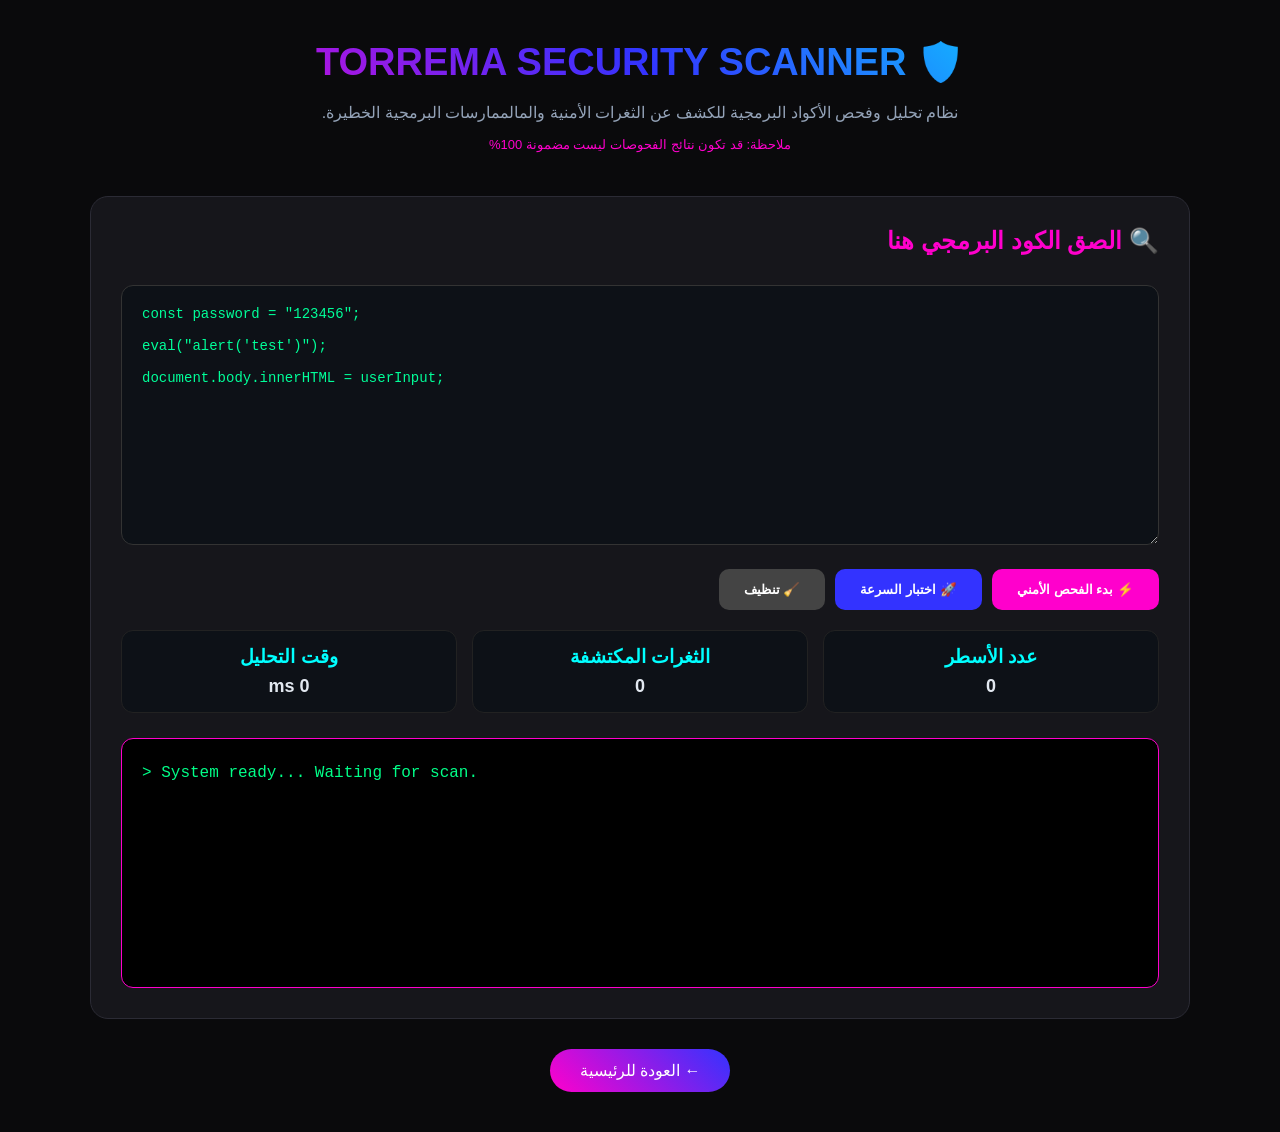
==== dev.html @ cbb708e1 "Create dev.html" ====
<!DOCTYPE html>
<html lang="ar" dir="rtl">
<head>
<meta charset="UTF-8">
<meta name="viewport" content="width=device-width, initial-scale=1.0">

<title>TORREMA | Real Security Scanner</title>

<style>

:root{
    --bg:#0a0a0c;
    --card:#16161b;
    --border:#2b2b35;
    --pink:#ff00cc;
    --blue:#3333ff;
    --cyan:#00ffff;
    --green:#00ff88;
    --text:#e2e8f0;
    --sec:#94a3b8;
}

*{
    margin:0;
    padding:0;
    box-sizing:border-box;
    font-family:Segoe UI,sans-serif;
}

body{
    background:var(--bg);
    color:white;
    padding:40px 5%;
    min-height:100vh;
}

.container{
    max-width:1100px;
    margin:auto;
}

.header{
    text-align:center;
    margin-bottom:40px;
}

.header h1{
    font-size:38px;
    margin-bottom:15px;
    background:linear-gradient(
        45deg,
        var(--pink),
        var(--blue),
        var(--cyan)
    );
    -webkit-background-clip:text;
    -webkit-text-fill-color:transparent;
}

.header p{
    color:var(--sec);
    line-height:1.8;
}

.box{
    background:var(--card);
    border:1px solid var(--border);
    padding:30px;
    border-radius:18px;
    margin-bottom:25px;
}

h2{
    color:var(--pink);
    margin-bottom:15px;
}

.code-input{
    width:100%;
    height:260px;
    background:#0d1117;
    border:1px solid #333;
    border-radius:12px;
    color:#00ff99;
    padding:20px;
    font-family:Consolas, monospace;
    font-size:14px;
    resize:vertical;
    outline:none;
    margin-top:15px;
    direction: ltr;
    text-align: left;
}

.code-input:focus{
    border-color:var(--pink);
    box-shadow:0 0 15px rgba(255,0,204,.2);
}

.buttons{
    margin-top:20px;
    display:flex;
    gap:10px;
    flex-wrap:wrap;
}

button{
    border:none;
    padding:13px 25px;
    border-radius:10px;
    color:white;
    cursor:pointer;
    font-weight:bold;
    transition:.2s;
}

button:hover{
    transform:translateY(-2px);
}

.scan-btn{
    background:var(--pink);
}

.speed-btn{
    background:var(--blue);
}

.clear-btn{
    background:#444;
}

.terminal{
    margin-top:25px;
    background:black;
    border:1px solid var(--pink);
    border-radius:12px;
    padding:20px;
    min-height:250px;
    max-height:500px;
    overflow:auto;
    white-space:pre-wrap;
    font-family:Consolas, monospace;
    line-height:1.8;
    color:var(--green);
    text-align: left;
    direction: ltr;
}

.stats{
    display:grid;
    grid-template-columns:repeat(auto-fit,minmax(180px,1fr));
    gap:15px;
    margin-top:20px;
}

.stat-card{
    background:#0d1117;
    border:1px solid #222;
    padding:15px;
    border-radius:12px;
    text-align: center;
}

.stat-card h3{
    color:var(--cyan);
    margin-bottom:8px;
}

.stat-card p{
    color:var(--text);
    font-size:18px;
    font-weight:bold;
}

.footer{
    text-align:center;
    margin-top:30px;
}

.back-btn{
    display:inline-block;
    padding:12px 30px;
    border-radius:50px;
    text-decoration:none;
    color:white;
    background:linear-gradient(
        45deg,
        var(--pink),
        var(--blue)
    );
    transition: .2s;
}
.back-btn:hover {
    transform: translateY(-2px);
    box-shadow: 0 5px 15px rgba(255, 0, 204, 0.3);
}

</style>
</head>

<body>

<div class="container">

    <div class="header">
        <h1>🛡️ TORREMA SECURITY SCANNER</h1>
        <p>
            نظام تحليل وفحص الأكواد البرمجية للكشف عن
            الثغرات الأمنية والمالممارسات البرمجية الخطيرة.
        </p>
        <p style="font-size: 13px; color: var(--pink); margin-top: 5px;">ملاحظة: قد تكون نتائج الفحوصات ليست مضمونة 100%</p>
    </div>

    <div class="box">

        <h2>🔍 الصق الكود البرمجي هنا</h2>

<textarea class="code-input" id="codeInput" placeholder="// ضع الكود هنا...">
const password = "123456";

eval("alert('test')");

document.body.innerHTML = userInput;
</textarea>

        <div class="buttons">

            <button class="scan-btn" onclick="runFullScan()">
            ⚡ بدء الفحص الأمني
            </button>

            <button class="speed-btn" onclick="runSpeedTest()">
            🚀 اختبار السرعة
            </button>

            <button class="clear-btn" onclick="clearTerminal()">
            🧹 تنظيف
            </button>

        </div>

        <div class="stats">

            <div class="stat-card">
                <h3>عدد الأسطر</h3>
                <p id="linesCount">0</p>
            </div>

            <div class="stat-card">
                <h3>الثغرات المكتشفة</h3>
                <p id="vulnsCount">0</p>
            </div>

            <div class="stat-card">
                <h3>وقت التحليل</h3>
                <p id="scanTime">0 ms</p>
            </div>

        </div>

        <div class="terminal" id="terminal">> System ready... Waiting for scan.</div>

    </div>

    <div class="footer">
        <a href="index.html" class="back-btn">← العودة للرئيسية</a>
    </div>

</div>

<script>

const terminal = document.getElementById("terminal");
const codeInput = document.getElementById("codeInput");
const linesCount = document.getElementById("linesCount");
const vulnsCount = document.getElementById("vulnsCount");
const scanTime = document.getElementById("scanTime");

const rules = [
    {
        name:"eval",
        severity:"CRITICAL",
        regex:/eval\s*\(/,
        message:"استخدام eval() يسمح بتنفيذ أكواد خبيثة ديناميكية.",
        fix:"تجنب تنفيذ الأكواد عبر النصوص واستخدم الوظائف الأصلية."
    },
    {
        name:"innerHTML",
        severity:"HIGH",
        regex:/innerHTML\s*=/,
        message:"استخدام innerHTML قد يسبب ثغرات حقن البرمجيات XSS.",
        fix:"استخدم textContent أو createElement بدلاً منها."
    },
    {
        name:"hardcoded-password",
        severity:"HIGH",
        regex:/(password|secret|token)\s*=\s*['"`].+['"`]/i,
        message:"تم العثور على بيانات حساسة أو رموز مرور مكتوبة بشكل ثابت داخل الكود.",
        fix:"استخدم ملفات التكوين والبيئة المؤمنة .env."
    },
    {
        name:"document-write",
        severity:"MEDIUM",
        regex:/document\.write\s*\(/,
        message:"استخدام document.write يعتبر ممارسة غير آمنة وقديمة.",
        fix:"استخدم DOM APIs الحديثة لبناء العناصر."
    },
    {
        name:"setTimeout-string",
        severity:"MEDIUM",
        regex:/setTimeout\s*\(\s*['"`]/,
        message:"تمرير نصوص برمجية داخل setTimeout يهدد سلامة التطبيق.",
        fix:"مرر Function مباشرة بدلاً من String."
    },
    {
        name:"sql-injection",
        severity:"CRITICAL",
        regex:/SELECT.+FROM.+\+/i,
        message:"احتمال وجود ثغرة حقن قواعد بيانات SQL Injection نتيجة دمج النصوص.",
        fix:"استخدم الاستعلامات المجهزة مسبقاً (Prepared Statements)."
    }
];

// دالة الطباعة المعدلة لتدعم الألوان لكل سطر بشكل مستقل وبدون مشاكل الاختفاء
function log(text, color="#00ff88"){
    const span = document.createElement("span");
    span.style.color = color;
    span.style.display = "block";
    span.innerText = text;
    terminal.appendChild(span);
    terminal.scrollTop = terminal.scrollHeight;
}

function clearTerminal(){
    terminal.innerHTML = "";
    log("> [CLEARED] تم تنظيف السجل بنجاح.");
    linesCount.innerText = "0";
    vulnsCount.innerText = "0";
    scanTime.innerText = "0 ms";
}

async function runFullScan(){
    const code = codeInput.value;

    if(!code.trim()){
        terminal.innerHTML = "";
        log("> [ERROR] الرجاء إدخال كود أولاً للتحليل.", var(--pink));
        return;
    }

    terminal.innerHTML = "";

    log("> [INIT] بدء تشغيل محرك التحليل الساكن لـ Torrema...");
    log("> [SCAN] تحليل الكود سطر بسطر وفحص الأنماط...");
    
    const start = performance.now();
    await sleep(700);

    const lines = code.split("\n");
    linesCount.innerText = lines.length;

    let found = [];

    lines.forEach((line, index) => {
        rules.forEach(rule => {
            if(rule.regex.test(line)){
                found.push({
                    line: index + 1,
                    severity: rule.severity,
                    code: line.trim(),
                    message: rule.message,
                    fix: rule.fix
                });
            }
        });
    });

    const end = performance.now();
    const total = (end - start).toFixed(2);

    scanTime.innerText = total + " ms";
    vulnsCount.innerText = found.length;

    if(found.length === 0){
        log("");
        log("> [SUCCESS] رائع! لم يتم اكتشاف ثغرات معروفة في الملف.", "#00ff88");
        log("> الكود الخاص بك يتبع أفضل ممارسات الحماية الحديثة.", "#00ff88");
    } else {
        log("");
        log(`> [WARNING] تم اكتشاف ${found.length} مشكلة أمنية محتملة:`, "#ffcc00");
        log("------------------------------------------------", "var(--sec)");

        found.forEach((v, i) => {
            let severityColor = "#ff00cc"; // Critical / High
            if(v.severity === "MEDIUM") severityColor = "#3333ff";

            log(`[#${i+1}] المخاطرة: ${v.severity}`, severityColor);
            log(`   السطر الحالي: ${v.line}`, "white");
            log(`   الكود المصاب: ${v.code}`, "#94a3b8");
            log(`   المشكلة الأمنية: ${v.message}`, "#ffcc00");
            log(`   الإصلاح المقترح: ${v.fix}`, "#00ffff");
            log("------------------------------------------------", "var(--sec)");
        });
    }
}

async function runSpeedTest(){
    terminal.innerHTML = "";
    log("> [SPEED TEST] بدء اختبار أداء المحرك السحابي...", "#00ffff");

    const start = performance.now();
    let total = 0;
    for(let i=0; i<1000000; i++){
        total += i;
    }
    const end = performance.now();
    const result = (end - start).toFixed(2);

    await sleep(500);

    log("> تم بنجاح معالجة وتنفيذ (1,000,000) عملية منطقية وحسابية مجردة.", "white");
    log(`> زمن الاستجابة الفعلي للمعالجة: ${result} ms`, "#00ffff");
}

function sleep(ms){
    return new Promise(resolve => setTimeout(resolve, ms));
}

</script>

</body>
</html>
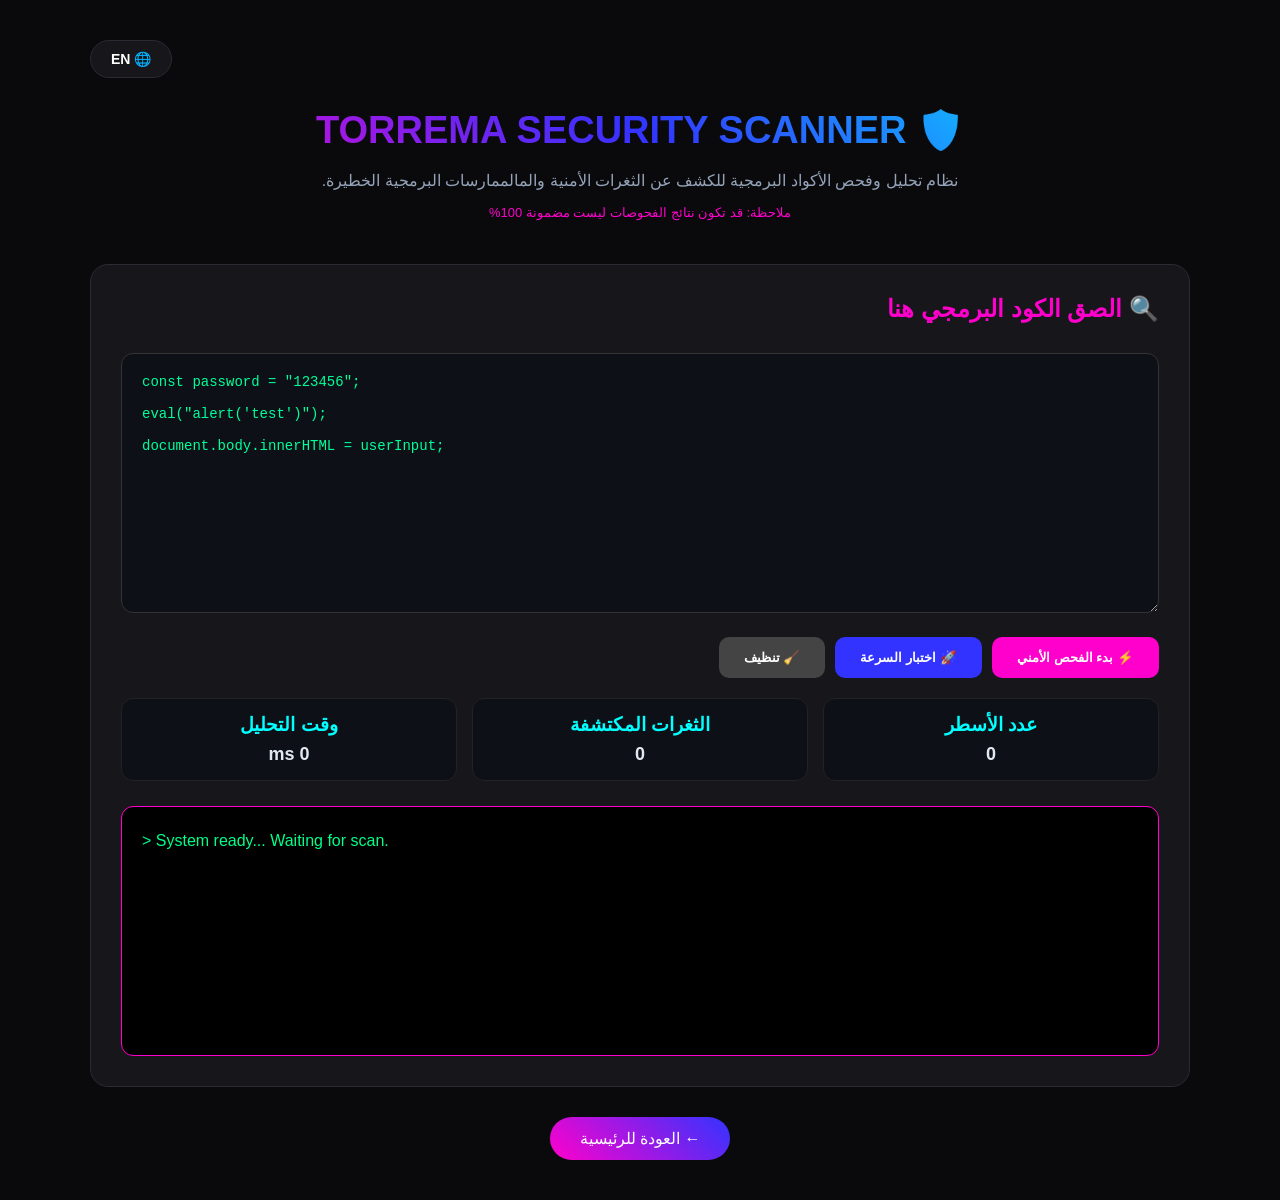
==== commit 6fde1f65: "Update dev.html" ====
--- a/dev.html
+++ b/dev.html
@@ -18,6 +18,7 @@
     --green:#00ff88;
     --text:#e2e8f0;
     --sec:#94a3b8;
+    --blur-amount: 0px; /* للتحكم في تأثير الانتقال الضبابي */
 }
 
 *{
@@ -32,11 +33,38 @@
     color:white;
     padding:40px 5%;
     min-height:100vh;
+    filter: blur(var(--blur-amount));
+    transition: filter 0.4s ease, background 0.5s ease;
 }
 
 .container{
     max-width:1100px;
     margin:auto;
+}
+
+/* شريط التحكم العلوي */
+.top-actions {
+    display: flex;
+    justify-content: space-between;
+    align-items: center;
+    margin-bottom: 30px;
+}
+
+.btn-lang {
+    background: var(--card);
+    border: 1px solid var(--border);
+    color: white;
+    padding: 10px 20px;
+    border-radius: 30px;
+    cursor: pointer;
+    font-size: 14px;
+    font-weight: 600;
+    transition: 0.3s;
+}
+.btn-lang:hover {
+    border-color: var(--cyan);
+    box-shadow: 0 0 15px rgba(0, 255, 255, 0.3);
+    transform: translateY(-2px);
 }
 
 .header{
@@ -104,7 +132,7 @@
     flex-wrap:wrap;
 }
 
-button{
+button.action-btn{
     border:none;
     padding:13px 25px;
     border-radius:10px;
@@ -114,7 +142,7 @@
     transition:.2s;
 }
 
-button:hover{
+button.action-btn:hover{
     transform:translateY(-2px);
 }
 
@@ -203,18 +231,20 @@
 
 <div class="container">
 
+    <div class="top-actions">
+        <div></div>
+        <button class="btn-lang" id="lang-btn" onclick="toggleLang()">🌐 EN</button>
+    </div>
+
     <div class="header">
-        <h1>🛡️ TORREMA SECURITY SCANNER</h1>
-        <p>
-            نظام تحليل وفحص الأكواد البرمجية للكشف عن
-            الثغرات الأمنية والمالممارسات البرمجية الخطيرة.
-        </p>
-        <p style="font-size: 13px; color: var(--pink); margin-top: 5px;">ملاحظة: قد تكون نتائج الفحوصات ليست مضمونة 100%</p>
+        <h1 id="header-title">🛡️ TORREMA SECURITY SCANNER</h1>
+        <p id="header-desc">نظام تحليل وفحص الأكواد البرمجية للكشف عن الثغرات الأمنية والممارسات البرمجية الخطيرة.</p>
+        <p id="header-note" style="font-size: 13px; color: var(--pink); margin-top: 5px;">ملاحظة: قد تكون نتائج الفحوصات ليست مضمونة 100%</p>
     </div>
 
     <div class="box">
 
-        <h2>🔍 الصق الكود البرمجي هنا</h2>
+        <h2 id="input-title">🔍 الصق الكود البرمجي هنا</h2>
 
 <textarea class="code-input" id="codeInput" placeholder="// ضع الكود هنا...">
 const password = "123456";
@@ -226,15 +256,15 @@
 
         <div class="buttons">
 
-            <button class="scan-btn" onclick="runFullScan()">
+            <button class="action-btn scan-btn" id="btn-scan" onclick="runFullScan()">
             ⚡ بدء الفحص الأمني
             </button>
 
-            <button class="speed-btn" onclick="runSpeedTest()">
+            <button class="action-btn speed-btn" id="btn-speed" onclick="runSpeedTest()">
             🚀 اختبار السرعة
             </button>
 
-            <button class="clear-btn" onclick="clearTerminal()">
+            <button class="action-btn clear-btn" id="btn-clear" onclick="clearTerminal()">
             🧹 تنظيف
             </button>
 
@@ -243,17 +273,17 @@
         <div class="stats">
 
             <div class="stat-card">
-                <h3>عدد الأسطر</h3>
+                <h3 id="stat-lines">عدد الأسطر</h3>
                 <p id="linesCount">0</p>
             </div>
 
             <div class="stat-card">
-                <h3>الثغرات المكتشفة</h3>
+                <h3 id="stat-vulns">الثغرات المكتشفة</h3>
                 <p id="vulnsCount">0</p>
             </div>
 
             <div class="stat-card">
-                <h3>وقت التحليل</h3>
+                <h3 id="stat-time">وقت التحليل</h3>
                 <p id="scanTime">0 ms</p>
             </div>
 
@@ -264,7 +294,7 @@
     </div>
 
     <div class="footer">
-        <a href="index.html" class="back-btn">← العودة للرئيسية</a>
+        <a href="index.html" class="back-btn" id="back-btn">← العودة للرئيسية</a>
     </div>
 
 </div>
@@ -277,52 +307,201 @@
 const vulnsCount = document.getElementById("vulnsCount");
 const scanTime = document.getElementById("scanTime");
 
+// قواعد فحص الثغرات مع رسائل الترجمة الثنائية
 const rules = [
     {
         name:"eval",
         severity:"CRITICAL",
         regex:/eval\s*\(/,
-        message:"استخدام eval() يسمح بتنفيذ أكواد خبيثة ديناميكية.",
-        fix:"تجنب تنفيذ الأكواد عبر النصوص واستخدم الوظائف الأصلية."
+        msg: {
+            ar: "استخدام eval() يسمح بتنفيذ أكواد خبيثة ديناميكية.",
+            en: "Using eval() allows executing dangerous dynamic scripts."
+        },
+        fix: {
+            ar: "تجنب تنفيذ الأكواد عبر النصوص واستخدم الوظائف الأصلية.",
+            en: "Avoid executing code via strings; utilize native functions instead."
+        }
     },
     {
         name:"innerHTML",
         severity:"HIGH",
         regex:/innerHTML\s*=/,
-        message:"استخدام innerHTML قد يسبب ثغرات حقن البرمجيات XSS.",
-        fix:"استخدم textContent أو createElement بدلاً منها."
+        msg: {
+            ar: "استخدام innerHTML قد يسبب ثغرات حقن البرمجيات XSS.",
+            en: "Using innerHTML can expose your application to XSS injection flaws."
+        },
+        fix: {
+            ar: "استخدم textContent أو createElement بدلاً منها.",
+            en: "Use textContent or createElement safely instead."
+        }
     },
     {
         name:"hardcoded-password",
         severity:"HIGH",
         regex:/(password|secret|token)\s*=\s*['"`].+['"`]/i,
-        message:"تم العثور على بيانات حساسة أو رموز مرور مكتوبة بشكل ثابت داخل الكود.",
-        fix:"استخدم ملفات التكوين والبيئة المؤمنة .env."
+        msg: {
+            ar: "تم العثور على بيانات حساسة أو رموز مرور مكتوبة بشكل ثابت داخل الكود.",
+            en: "Hardcoded sensitive credentials or raw password tokens detected."
+        },
+        fix: {
+            ar: "استخدم ملفات التكوين والبيئة المؤمنة .env.",
+            en: "Store these variables securely inside .env file environments."
+        }
     },
     {
         name:"document-write",
         severity:"MEDIUM",
         regex:/document\.write\s*\(/,
-        message:"استخدام document.write يعتبر ممارسة غير آمنة وقديمة.",
-        fix:"استخدم DOM APIs الحديثة لبناء العناصر."
+        msg: {
+            ar: "استخدام document.write يعتبر ممارسة غير آمنة وقديمة.",
+            en: "Utilizing document.write is an insecure and obsolete standard."
+        },
+        fix: {
+            ar: "استخدم DOM APIs الحديثة لبناء العناصر.",
+            en: "Migrate to standard modern DOM APIs to render document trees."
+        }
     },
     {
         name:"setTimeout-string",
         severity:"MEDIUM",
         regex:/setTimeout\s*\(\s*['"`]/,
-        message:"تمرير نصوص برمجية داخل setTimeout يهدد سلامة التطبيق.",
-        fix:"مرر Function مباشرة بدلاً من String."
+        msg: {
+            ar: "تمرير نصوص برمجية داخل setTimeout يهدد سلامة التطبيق.",
+            en: "Passing raw script strings into setTimeout triggers vulnerability threats."
+        },
+        fix: {
+            ar: "مرر Function مباشرة بدلاً من String.",
+            en: "Pass a reference closure Function directly instead of raw Strings."
+        }
     },
     {
         name:"sql-injection",
         severity:"CRITICAL",
         regex:/SELECT.+FROM.+\+/i,
-        message:"احتمال وجود ثغرة حقن قواعد بيانات SQL Injection نتيجة دمج النصوص.",
-        fix:"استخدم الاستعلامات المجهزة مسبقاً (Prepared Statements)."
+        msg: {
+            ar: "احتمال وجود ثغرة حقن قواعد بيانات SQL Injection نتيجة دمج النصوص.",
+            en: "Potential SQL Injection vector identified via unsafe string concatenation."
+        },
+        fix: {
+            ar: "استخدم الاستعلامات المجهزة مسبقاً (Prepared Statements).",
+            en: "Refactor database operations to leverage Prepared Statements parameters."
+        }
     }
 ];
 
-// دالة الطباعة المعدلة لتدعم الألوان لكل سطر بشكل مستقل وبدون مشاكل الاختفاء
+// قاموس الترجمة الكامل لجميع عناصر وواجهات الصفحة ومخرجات الـ Terminal
+const dictionary = {
+    ar: {
+        dir: "rtl",
+        langBtn: "🌐 EN",
+        backBtn: "← العودة للرئيسية",
+        headerTitle: "🛡️ TORREMA SECURITY SCANNER",
+        headerDesc: "نظام تحليل وفحص الأكواد البرمجية للكشف عن الثغرات الأمنية والمالممارسات البرمجية الخطيرة.",
+        headerNote: "ملاحظة: قد تكون نتائج الفحوصات ليست مضمونة 100%",
+        inputTitle: "🔍 الصق الكود البرمجي هنا",
+        placeholder: "// ضع الكود هنا...",
+        btnScan: "⚡ بدء الفحص الأمني",
+        btnSpeed: "🚀 اختبار السرعة",
+        btnClear: "🧹 تنظيف",
+        statLines: "عدد الأسطر",
+        statVulns: "الثغرات المكتشفة",
+        statTime: "وقت التحليل",
+        readyTerminal: "> System ready... Waiting for scan.",
+        errorNoCode: "> [ERROR] الرجاء إدخال كود أولاً للتحليل.",
+        initLog: "> [INIT] بدء تشغيل محرك التحليل الساكن لـ Torrema...",
+        scanLog: "> [SCAN] تحليل الكود سطر بسطر وفحص الأنماط...",
+        successLog1: "> [SUCCESS] رائع! لم يتم اكتشاف ثغرات معروفة في الملف.",
+        successLog2: "> الكود الخاص بك يتبع أفضل ممارسات الحماية الحديثة.",
+        warningLog: (count) => `> [WARNING] تم اكتشاف ${count} مشكلة أمنية محتملة:`,
+        riskLog: (i, sev) => `[#${i}] المخاطرة: ${sev}`,
+        lineLog: (line) => `   السطر الحالي: ${line}`,
+        codeLog: (code) => `   الكود المصاب: ${code}`,
+        vulnLog: (msg) => `   المشكلة الأمنية: ${msg}`,
+        fixLog: (fix) => `   الإصلاح المقترح: ${fix}`,
+        clearedLog: "> [CLEARED] تم تنظيف السجل بنجاح.",
+        speedStart: "> [SPEED TEST] بدء اختبار أداء المحرك السحابي...",
+        speedSuccess: "> تم بنجاح معالجة وتنفيذ (1,000,000) عملية منطقية وحسابية مجردة.",
+        speedResult: (res) => `> زمن الاستجابة الفعلي للمعالجة: ${res} ms`
+    },
+    en: {
+        dir: "ltr",
+        langBtn: "🌐 AR",
+        backBtn: "Back to Home →",
+        headerTitle: "🛡️ TORREMA SECURITY SCANNER",
+        headerDesc: "Static analysis tool engineered to audit application layers, identify exploits, and verify security protocols.",
+        headerNote: "Note: Automated audit profiles are not guaranteed 100%.",
+        inputTitle: "🔍 Paste Source Code Below",
+        placeholder: "// Paste your source scripts here...",
+        btnScan: "⚡ Run Security Scan",
+        btnSpeed: "🚀 Speed Test Engine",
+        btnClear: "🧹 Clear Log",
+        statLines: "Lines of Code",
+        statVulns: "Exploits Found",
+        statTime: "Analysis Time",
+        readyTerminal: "> System ready... Waiting for scan.",
+        errorNoCode: "> [ERROR] Please input valid source scripts to run analysis.",
+        initLog: "> [INIT] Initializing Torrema core static code analysis pipeline...",
+        scanLog: "> [SCAN] Parsing codebase lines and evaluating heuristic signatures...",
+        successLog1: "> [SUCCESS] Outstanding! Zero verified vulnerabilities found in this resource.",
+        successLog2: "> Your script follows secure architectural best practices.",
+        warningLog: (count) => `> [WARNING] Flagged ${count} potential security risks inside compilation:`,
+        riskLog: (i, sev) => `[#${i}] Severity Risk: ${sev}`,
+        lineLog: (line) => `   Source Line: ${line}`,
+        codeLog: (code) => `   Affected Scope: ${code}`,
+        vulnLog: (msg) => `   Threat Vector: ${msg}`,
+        fixLog: (fix) => `   Remediation Fix: ${fix}`,
+        clearedLog: "> [CLEARED] Console runtime logs reset successfully.",
+        speedStart: "> [SPEED TEST] Spawning telemetry tracking for cloud compute core...",
+        speedSuccess: "> Completed raw processing sequences for (1,000,000) boolean execution loops.",
+        speedResult: (res) => `> Realtime cloud cluster response latency: ${res} ms`
+    }
+};
+
+let currentLang = localStorage.getItem("calc_lang") || "ar";
+
+function applyLanguage(lang) {
+    const data = dictionary[lang];
+    document.documentElement.setAttribute("dir", data.dir);
+    document.documentElement.setAttribute("lang", lang);
+
+    // تحديث نصوص الواجهة الواجهة
+    document.getElementById("lang-btn").innerText = data.langBtn;
+    document.getElementById("back-btn").innerText = data.backBtn;
+    document.getElementById("header-title").innerText = data.headerTitle;
+    document.getElementById("header-desc").innerText = data.headerDesc;
+    document.getElementById("header-note").innerText = data.headerNote;
+    document.getElementById("input-title").innerText = data.inputTitle;
+    document.getElementById("codeInput").placeholder = data.placeholder;
+    document.getElementById("btn-scan").innerText = data.btnScan;
+    document.getElementById("btn-speed").innerText = data.btnSpeed;
+    document.getElementById("btn-clear").innerText = data.btnClear;
+    document.getElementById("stat-lines").innerText = data.statLines;
+    document.getElementById("stat-vulns").innerText = data.statVulns;
+    document.getElementById("stat-time").innerText = data.statTime;
+
+    // تصفير وتهيئة الـ terminal بناءً على اللغة المحددة
+    terminal.innerHTML = "";
+    log(data.readyTerminal, "#00ff88");
+}
+
+function toggleLang() {
+    document.body.style.setProperty('--blur-amount', '12px');
+    setTimeout(() => {
+        currentLang = currentLang === "ar" ? "en" : "ar";
+        localStorage.setItem("calc_lang", currentLang);
+        applyLanguage(currentLang);
+        
+        // إعادة تهيئة عدادات الإحصاء عند تحويل لغة الصفحة
+        linesCount.innerText = "0";
+        vulnsCount.innerText = "0";
+        scanTime.innerText = "0 ms";
+
+        setTimeout(() => {
+            document.body.style.setProperty('--blur-amount', '0px');
+        }, 150);
+    }, 200);
+}
+
 function log(text, color="#00ff88"){
     const span = document.createElement("span");
     span.style.color = color;
@@ -334,7 +513,7 @@
 
 function clearTerminal(){
     terminal.innerHTML = "";
-    log("> [CLEARED] تم تنظيف السجل بنجاح.");
+    log(dictionary[currentLang].clearedLog);
     linesCount.innerText = "0";
     vulnsCount.innerText = "0";
     scanTime.innerText = "0 ms";
@@ -342,17 +521,18 @@
 
 async function runFullScan(){
     const code = codeInput.value;
+    const data = dictionary[currentLang];
 
     if(!code.trim()){
         terminal.innerHTML = "";
-        log("> [ERROR] الرجاء إدخال كود أولاً للتحليل.", var(--pink));
+        log(data.errorNoCode, "#ff00cc");
         return;
     }
 
     terminal.innerHTML = "";
 
-    log("> [INIT] بدء تشغيل محرك التحليل الساكن لـ Torrema...");
-    log("> [SCAN] تحليل الكود سطر بسطر وفحص الأنماط...");
+    log(data.initLog);
+    log(data.scanLog);
     
     const start = performance.now();
     await sleep(700);
@@ -369,8 +549,8 @@
                     line: index + 1,
                     severity: rule.severity,
                     code: line.trim(),
-                    message: rule.message,
-                    fix: rule.fix
+                    message: rule.msg[currentLang],
+                    fix: rule.fix[currentLang]
                 });
             }
         });
@@ -384,30 +564,31 @@
 
     if(found.length === 0){
         log("");
-        log("> [SUCCESS] رائع! لم يتم اكتشاف ثغرات معروفة في الملف.", "#00ff88");
-        log("> الكود الخاص بك يتبع أفضل ممارسات الحماية الحديثة.", "#00ff88");
+        log(data.successLog1, "#00ff88");
+        log(data.successLog2, "#00ff88");
     } else {
         log("");
-        log(`> [WARNING] تم اكتشاف ${found.length} مشكلة أمنية محتملة:`, "#ffcc00");
-        log("------------------------------------------------", "var(--sec)");
+        log(data.warningLog(found.length), "#ffcc00");
+        log("------------------------------------------------", "#94a3b8");
 
         found.forEach((v, i) => {
             let severityColor = "#ff00cc"; // Critical / High
             if(v.severity === "MEDIUM") severityColor = "#3333ff";
 
-            log(`[#${i+1}] المخاطرة: ${v.severity}`, severityColor);
-            log(`   السطر الحالي: ${v.line}`, "white");
-            log(`   الكود المصاب: ${v.code}`, "#94a3b8");
-            log(`   المشكلة الأمنية: ${v.message}`, "#ffcc00");
-            log(`   الإصلاح المقترح: ${v.fix}`, "#00ffff");
-            log("------------------------------------------------", "var(--sec)");
+            log(data.riskLog(i+1, v.severity), severityColor);
+            log(data.lineLog(v.line), "white");
+            log(data.codeLog(v.code), "#94a3b8");
+            log(data.vulnLog(v.message), "#ffcc00");
+            log(data.fixLog(v.fix), "#00ffff");
+            log("------------------------------------------------", "#94a3b8");
         });
     }
 }
 
 async function runSpeedTest(){
+    const data = dictionary[currentLang];
     terminal.innerHTML = "";
-    log("> [SPEED TEST] بدء اختبار أداء المحرك السحابي...", "#00ffff");
+    log(data.speedStart, "#00ffff");
 
     const start = performance.now();
     let total = 0;
@@ -419,14 +600,19 @@
 
     await sleep(500);
 
-    log("> تم بنجاح معالجة وتنفيذ (1,000,000) عملية منطقية وحسابية مجردة.", "white");
-    log(`> زمن الاستجابة الفعلي للمعالجة: ${result} ms`, "#00ffff");
+    log(data.speedSuccess, "white");
+    log(data.speedResult(result), "#00ffff");
 }
 
 function sleep(ms){
     return new Promise(resolve => setTimeout(resolve, ms));
 }
 
+// تشغيل النظام فور تحميل الصفحة
+window.onload = function() {
+    applyLanguage(currentLang);
+};
+
 </script>
 
 </body>
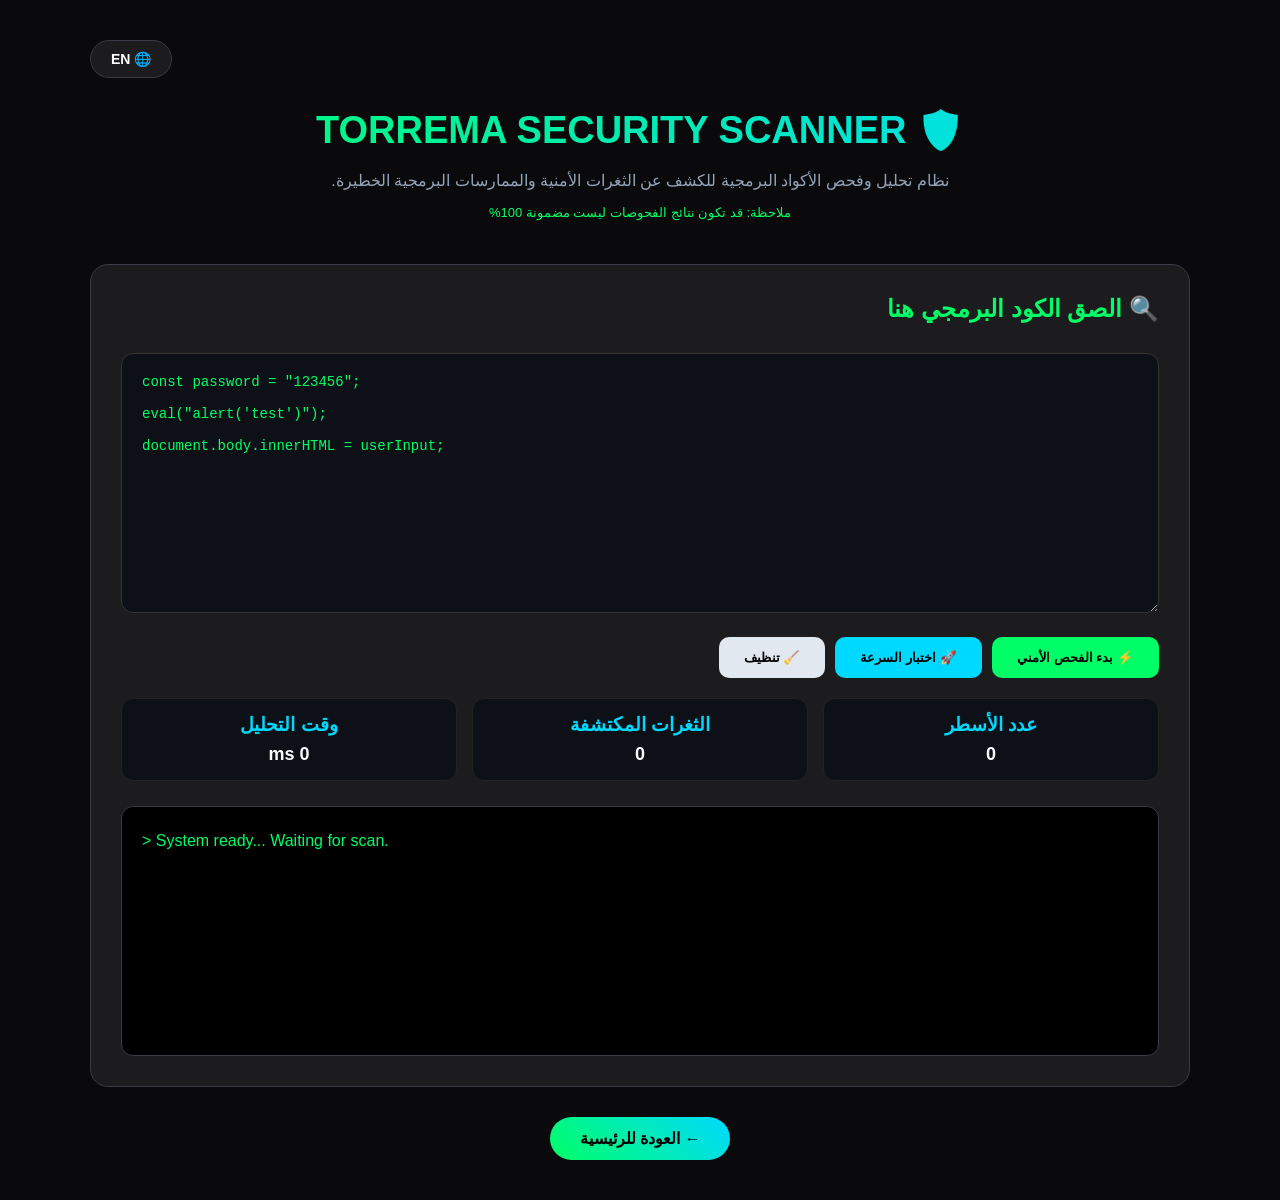
==== commit cddc3e17: "Update dev.html" ====
--- a/dev.html
+++ b/dev.html
@@ -9,16 +9,19 @@
 <style>
 
 :root{
+    /* ألوان الخلفية المعتمدة على الأسود، الأبيض، والرمادي */
     --bg:#0a0a0c;
-    --card:#16161b;
-    --border:#2b2b35;
-    --pink:#ff00cc;
-    --blue:#3333ff;
-    --cyan:#00ffff;
-    --green:#00ff88;
-    --text:#e2e8f0;
+    --card:#1c1c1f;
+    --border:#3a3a45;
+    --text:#f8fafc;
     --sec:#94a3b8;
-    --blur-amount: 0px; /* للتحكم في تأثير الانتقال الضبابي */
+    
+    /* الألوان النيونية الجديدة */
+    --neon-green:#00ff66;
+    --neon-blue:#00d9ff;
+    --terminal-green:#00ff88;
+    
+    --blur-amount: 0px; 
 }
 
 *{
@@ -30,7 +33,7 @@
 
 body{
     background:var(--bg);
-    color:white;
+    color:var(--text);
     padding:40px 5%;
     min-height:100vh;
     filter: blur(var(--blur-amount));
@@ -62,8 +65,8 @@
     transition: 0.3s;
 }
 .btn-lang:hover {
-    border-color: var(--cyan);
-    box-shadow: 0 0 15px rgba(0, 255, 255, 0.3);
+    border-color: var(--neon-blue);
+    box-shadow: 0 0 15px rgba(0, 217, 255, 0.4);
     transform: translateY(-2px);
 }
 
@@ -77,9 +80,8 @@
     margin-bottom:15px;
     background:linear-gradient(
         45deg,
-        var(--pink),
-        var(--blue),
-        var(--cyan)
+        var(--neon-green),
+        var(--neon-blue)
     );
     -webkit-background-clip:text;
     -webkit-text-fill-color:transparent;
@@ -99,7 +101,7 @@
 }
 
 h2{
-    color:var(--pink);
+    color:var(--neon-green);
     margin-bottom:15px;
 }
 
@@ -109,7 +111,7 @@
     background:#0d1117;
     border:1px solid #333;
     border-radius:12px;
-    color:#00ff99;
+    color:var(--neon-green);
     padding:20px;
     font-family:Consolas, monospace;
     font-size:14px;
@@ -121,8 +123,8 @@
 }
 
 .code-input:focus{
-    border-color:var(--pink);
-    box-shadow:0 0 15px rgba(255,0,204,.2);
+    border-color:var(--neon-green);
+    box-shadow:0 0 15px rgba(0, 255, 102, 0.2);
 }
 
 .buttons{
@@ -136,7 +138,7 @@
     border:none;
     padding:13px 25px;
     border-radius:10px;
-    color:white;
+    color:black; /* جعل الخط داكن ليتناسب مع الأزرار الفاتحة النيون */
     cursor:pointer;
     font-weight:bold;
     transition:.2s;
@@ -147,21 +149,25 @@
 }
 
 .scan-btn{
-    background:var(--pink);
+    background:var(--neon-green);
 }
 
 .speed-btn{
-    background:var(--blue);
+    background:var(--neon-blue);
 }
 
 .clear-btn{
-    background:#444;
+    background:#e2e8f0;
+    color:#0f172a;
+}
+.clear-btn:hover{
+    background:#f1f5f9;
 }
 
 .terminal{
     margin-top:25px;
     background:black;
-    border:1px solid var(--pink);
+    border:1px solid var(--border);
     border-radius:12px;
     padding:20px;
     min-height:250px;
@@ -170,7 +176,7 @@
     white-space:pre-wrap;
     font-family:Consolas, monospace;
     line-height:1.8;
-    color:var(--green);
+    color:var(--terminal-green);
     text-align: left;
     direction: ltr;
 }
@@ -191,7 +197,7 @@
 }
 
 .stat-card h3{
-    color:var(--cyan);
+    color:var(--neon-blue);
     margin-bottom:8px;
 }
 
@@ -211,17 +217,18 @@
     padding:12px 30px;
     border-radius:50px;
     text-decoration:none;
-    color:white;
+    color:black;
+    font-weight: bold;
     background:linear-gradient(
         45deg,
-        var(--pink),
-        var(--blue)
+        var(--neon-green),
+        var(--neon-blue)
     );
     transition: .2s;
 }
 .back-btn:hover {
     transform: translateY(-2px);
-    box-shadow: 0 5px 15px rgba(255, 0, 204, 0.3);
+    box-shadow: 0 5px 15px rgba(0, 217, 255, 0.4);
 }
 
 </style>
@@ -239,7 +246,7 @@
     <div class="header">
         <h1 id="header-title">🛡️ TORREMA SECURITY SCANNER</h1>
         <p id="header-desc">نظام تحليل وفحص الأكواد البرمجية للكشف عن الثغرات الأمنية والممارسات البرمجية الخطيرة.</p>
-        <p id="header-note" style="font-size: 13px; color: var(--pink); margin-top: 5px;">ملاحظة: قد تكون نتائج الفحوصات ليست مضمونة 100%</p>
+        <p id="header-note" style="font-size: 13px; color: var(--neon-green); margin-top: 5px;">ملاحظة: قد تكون نتائج الفحوصات ليست مضمونة 100%</p>
     </div>
 
     <div class="box">
@@ -307,7 +314,6 @@
 const vulnsCount = document.getElementById("vulnsCount");
 const scanTime = document.getElementById("scanTime");
 
-// قواعد فحص الثغرات مع رسائل الترجمة الثنائية
 const rules = [
     {
         name:"eval",
@@ -389,14 +395,13 @@
     }
 ];
 
-// قاموس الترجمة الكامل لجميع عناصر وواجهات الصفحة ومخرجات الـ Terminal
 const dictionary = {
     ar: {
         dir: "rtl",
         langBtn: "🌐 EN",
         backBtn: "← العودة للرئيسية",
         headerTitle: "🛡️ TORREMA SECURITY SCANNER",
-        headerDesc: "نظام تحليل وفحص الأكواد البرمجية للكشف عن الثغرات الأمنية والمالممارسات البرمجية الخطيرة.",
+        headerDesc: "نظام تحليل وفحص الأكواد البرمجية للكشف عن الثغرات الأمنية والممارسات البرمجية الخطيرة.",
         headerNote: "ملاحظة: قد تكون نتائج الفحوصات ليست مضمونة 100%",
         inputTitle: "🔍 الصق الكود البرمجي هنا",
         placeholder: "// ضع الكود هنا...",
@@ -450,7 +455,7 @@
         codeLog: (code) => `   Affected Scope: ${code}`,
         vulnLog: (msg) => `   Threat Vector: ${msg}`,
         fixLog: (fix) => `   Remediation Fix: ${fix}`,
-        clearedLog: "> [CLEARED] Console runtime logs reset successfully.",
+        clearedLog: "> [CONSOLE] Runtime logs reset successfully.",
         speedStart: "> [SPEED TEST] Spawning telemetry tracking for cloud compute core...",
         speedSuccess: "> Completed raw processing sequences for (1,000,000) boolean execution loops.",
         speedResult: (res) => `> Realtime cloud cluster response latency: ${res} ms`
@@ -464,7 +469,6 @@
     document.documentElement.setAttribute("dir", data.dir);
     document.documentElement.setAttribute("lang", lang);
 
-    // تحديث نصوص الواجهة الواجهة
     document.getElementById("lang-btn").innerText = data.langBtn;
     document.getElementById("back-btn").innerText = data.backBtn;
     document.getElementById("header-title").innerText = data.headerTitle;
@@ -479,9 +483,8 @@
     document.getElementById("stat-vulns").innerText = data.statVulns;
     document.getElementById("stat-time").innerText = data.statTime;
 
-    // تصفير وتهيئة الـ terminal بناءً على اللغة المحددة
     terminal.innerHTML = "";
-    log(data.readyTerminal, "#00ff88");
+    log(data.readyTerminal, "var(--neon-green)");
 }
 
 function toggleLang() {
@@ -491,7 +494,6 @@
         localStorage.setItem("calc_lang", currentLang);
         applyLanguage(currentLang);
         
-        // إعادة تهيئة عدادات الإحصاء عند تحويل لغة الصفحة
         linesCount.innerText = "0";
         vulnsCount.innerText = "0";
         scanTime.innerText = "0 ms";
@@ -502,7 +504,7 @@
     }, 200);
 }
 
-function log(text, color="#00ff88"){
+function log(text, color="var(--neon-green)"){
     const span = document.createElement("span");
     span.style.color = color;
     span.style.display = "block";
@@ -525,7 +527,7 @@
 
     if(!code.trim()){
         terminal.innerHTML = "";
-        log(data.errorNoCode, "#ff00cc");
+        log(data.errorNoCode, "var(--neon-green)");
         return;
     }
 
@@ -564,22 +566,22 @@
 
     if(found.length === 0){
         log("");
-        log(data.successLog1, "#00ff88");
-        log(data.successLog2, "#00ff88");
+        log(data.successLog1, "var(--neon-green)");
+        log(data.successLog2, "var(--neon-green)");
     } else {
         log("");
         log(data.warningLog(found.length), "#ffcc00");
         log("------------------------------------------------", "#94a3b8");
 
         found.forEach((v, i) => {
-            let severityColor = "#ff00cc"; // Critical / High
-            if(v.severity === "MEDIUM") severityColor = "#3333ff";
+            let severityColor = "var(--neon-green)"; 
+            if(v.severity === "MEDIUM") severityColor = "var(--neon-blue)";
 
             log(data.riskLog(i+1, v.severity), severityColor);
             log(data.lineLog(v.line), "white");
             log(data.codeLog(v.code), "#94a3b8");
-            log(data.vulnLog(v.message), "#ffcc00");
-            log(data.fixLog(v.fix), "#00ffff");
+            log(v.message, "#ffcc00");
+            log(v.fix, "var(--neon-blue)");
             log("------------------------------------------------", "#94a3b8");
         });
     }
@@ -588,7 +590,7 @@
 async function runSpeedTest(){
     const data = dictionary[currentLang];
     terminal.innerHTML = "";
-    log(data.speedStart, "#00ffff");
+    log(data.speedStart, "var(--neon-blue)");
 
     const start = performance.now();
     let total = 0;
@@ -601,14 +603,13 @@
     await sleep(500);
 
     log(data.speedSuccess, "white");
-    log(data.speedResult(result), "#00ffff");
+    log(data.speedResult(result), "var(--neon-blue)");
 }
 
 function sleep(ms){
     return new Promise(resolve => setTimeout(resolve, ms));
 }
 
-// تشغيل النظام فور تحميل الصفحة
 window.onload = function() {
     applyLanguage(currentLang);
 };
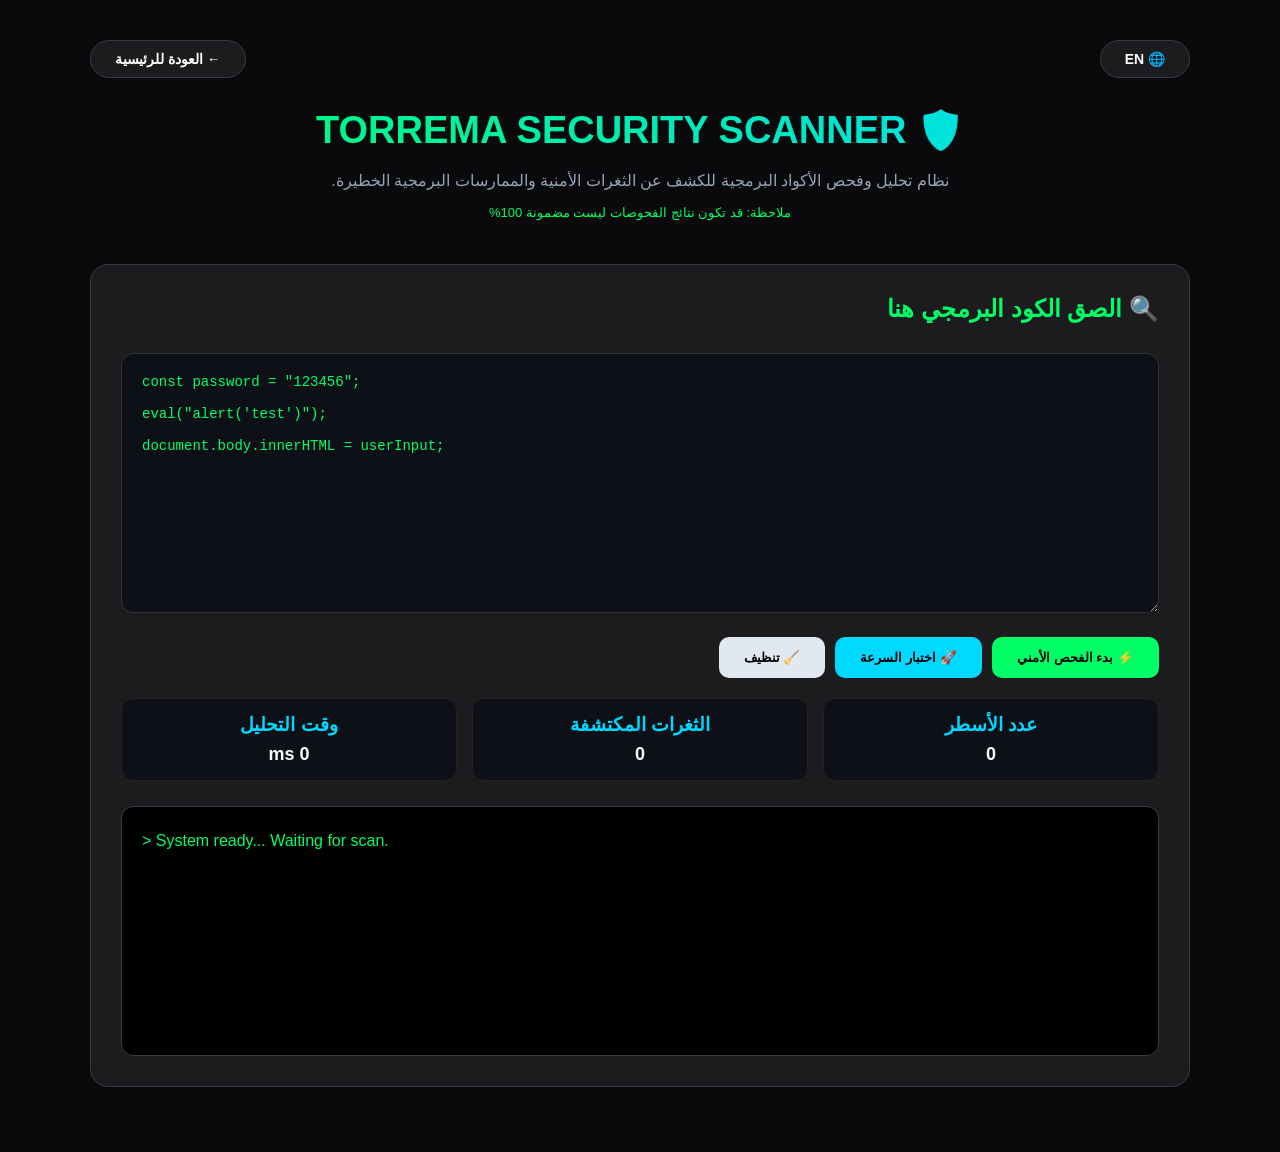
==== commit 854a0b33: "Update dev.html" ====
--- a/dev.html
+++ b/dev.html
@@ -3,615 +3,474 @@
 <head>
 <meta charset="UTF-8">
 <meta name="viewport" content="width=device-width, initial-scale=1.0">
-
 <title>TORREMA | Real Security Scanner</title>
-
 <style>
-
-:root{
-    /* ألوان الخلفية المعتمدة على الأسود، الأبيض، والرمادي */
-    --bg:#0a0a0c;
-    --card:#1c1c1f;
-    --border:#3a3a45;
-    --text:#f8fafc;
-    --sec:#94a3b8;
-    
-    /* الألوان النيونية الجديدة */
-    --neon-green:#00ff66;
-    --neon-blue:#00d9ff;
-    --terminal-green:#00ff88;
-    
-    --blur-amount: 0px; 
-}
-
-*{
-    margin:0;
-    padding:0;
-    box-sizing:border-box;
-    font-family:Segoe UI,sans-serif;
-}
-
-body{
-    background:var(--bg);
-    color:var(--text);
-    padding:40px 5%;
-    min-height:100vh;
-    filter: blur(var(--blur-amount));
-    transition: filter 0.4s ease, background 0.5s ease;
-}
-
-.container{
-    max-width:1100px;
-    margin:auto;
-}
-
-/* شريط التحكم العلوي */
-.top-actions {
-    display: flex;
-    justify-content: space-between;
-    align-items: center;
-    margin-bottom: 30px;
-}
-
-.btn-lang {
-    background: var(--card);
-    border: 1px solid var(--border);
-    color: white;
-    padding: 10px 20px;
-    border-radius: 30px;
-    cursor: pointer;
-    font-size: 14px;
-    font-weight: 600;
-    transition: 0.3s;
-}
-.btn-lang:hover {
-    border-color: var(--neon-blue);
-    box-shadow: 0 0 15px rgba(0, 217, 255, 0.4);
-    transform: translateY(-2px);
-}
-
-.header{
-    text-align:center;
-    margin-bottom:40px;
-}
-
-.header h1{
-    font-size:38px;
-    margin-bottom:15px;
-    background:linear-gradient(
-        45deg,
-        var(--neon-green),
-        var(--neon-blue)
-    );
-    -webkit-background-clip:text;
-    -webkit-text-fill-color:transparent;
-}
-
-.header p{
-    color:var(--sec);
-    line-height:1.8;
-}
-
-.box{
-    background:var(--card);
-    border:1px solid var(--border);
-    padding:30px;
-    border-radius:18px;
-    margin-bottom:25px;
-}
-
-h2{
-    color:var(--neon-green);
-    margin-bottom:15px;
-}
-
-.code-input{
-    width:100%;
-    height:260px;
-    background:#0d1117;
-    border:1px solid #333;
-    border-radius:12px;
-    color:var(--neon-green);
-    padding:20px;
-    font-family:Consolas, monospace;
-    font-size:14px;
-    resize:vertical;
-    outline:none;
-    margin-top:15px;
-    direction: ltr;
-    text-align: left;
-}
-
-.code-input:focus{
-    border-color:var(--neon-green);
-    box-shadow:0 0 15px rgba(0, 255, 102, 0.2);
-}
-
-.buttons{
-    margin-top:20px;
-    display:flex;
-    gap:10px;
-    flex-wrap:wrap;
-}
-
-button.action-btn{
-    border:none;
-    padding:13px 25px;
-    border-radius:10px;
-    color:black; /* جعل الخط داكن ليتناسب مع الأزرار الفاتحة النيون */
-    cursor:pointer;
-    font-weight:bold;
-    transition:.2s;
-}
-
-button.action-btn:hover{
-    transform:translateY(-2px);
-}
-
-.scan-btn{
-    background:var(--neon-green);
-}
-
-.speed-btn{
-    background:var(--neon-blue);
-}
-
-.clear-btn{
-    background:#e2e8f0;
-    color:#0f172a;
-}
-.clear-btn:hover{
-    background:#f1f5f9;
-}
-
-.terminal{
-    margin-top:25px;
-    background:black;
-    border:1px solid var(--border);
-    border-radius:12px;
-    padding:20px;
-    min-height:250px;
-    max-height:500px;
-    overflow:auto;
-    white-space:pre-wrap;
-    font-family:Consolas, monospace;
-    line-height:1.8;
-    color:var(--terminal-green);
-    text-align: left;
-    direction: ltr;
-}
-
-.stats{
-    display:grid;
-    grid-template-columns:repeat(auto-fit,minmax(180px,1fr));
-    gap:15px;
-    margin-top:20px;
-}
-
-.stat-card{
-    background:#0d1117;
-    border:1px solid #222;
-    padding:15px;
-    border-radius:12px;
-    text-align: center;
-}
-
-.stat-card h3{
-    color:var(--neon-blue);
-    margin-bottom:8px;
-}
-
-.stat-card p{
-    color:var(--text);
-    font-size:18px;
-    font-weight:bold;
-}
-
-.footer{
-    text-align:center;
-    margin-top:30px;
-}
-
-.back-btn{
-    display:inline-block;
-    padding:12px 30px;
-    border-radius:50px;
-    text-decoration:none;
-    color:black;
-    font-weight: bold;
-    background:linear-gradient(
-        45deg,
-        var(--neon-green),
-        var(--neon-blue)
-    );
-    transition: .2s;
-}
-.back-btn:hover {
-    transform: translateY(-2px);
-    box-shadow: 0 5px 15px rgba(0, 217, 255, 0.4);
-}
-
+/* تم الحفاظ على لوحة الألوان الجديدة: الرمادي والأسود والنيون الأخضر/الأزرق */
+:root {
+  --bg:#0a0a0c;
+  --card:#1c1c1f;
+  --border:#3a3a45;
+  --text:#f8fafc;
+  --sec:#94a3b8;
+  --neon-green:#00ff66;
+  --neon-blue:#00d9ff;
+  --terminal-green:#00ff88;
+  --blur-amount: 0px; 
+}
+* { margin:0; padding:0; box-sizing:border-box; font-family:Segoe UI,sans-serif; }
+body { 
+  background:var(--bg); color:var(--text); padding:40px 5%; min-height:100vh; position: relative;
+  /* تطبيق تأثير الـ Blur على الـ Body بالكامل */
+  filter: blur(var(--blur-amount));
+  transition: filter 0.4s ease, background 0.5s ease;
+}
+.container { max-width:1100px; margin:auto; }
+
+/* شريط التحكم العلوي المحدث */
+.top-actions { 
+  display: flex; justify-content: space-between; align-items: center; margin-bottom: 30px; 
+}
+/* تنسيق زر الترجمة (على اليسار) */
+.lang-btn-container { order: 1; }
+/* تنسيق زر العودة للرئيسية (على اليمين) */
+.back-btn-container { order: 2; }
+
+.btn-control { 
+  background: var(--card); border: 1px solid var(--border); color: white;
+  padding: 10px 24px; border-radius: 30px; cursor: pointer; font-size: 14px; font-weight: 600;
+  transition: 0.3s; display: flex; align-items: center; gap: 8px; text-decoration: none;
+}
+/* تأثير الحوم على الأزرار العلوية */
+.btn-control:hover { 
+  border-color: var(--neon-blue); box-shadow: 0 0 15px rgba(0, 217, 255, 0.4); transform: translateY(-2px); 
+}
+
+.header { text-align:center; margin-bottom:40px; }
+.header h1 { 
+  font-size:38px; margin-bottom:15px; 
+  background:linear-gradient(45deg, var(--neon-green), var(--neon-blue));
+  -webkit-background-clip:text; -webkit-text-fill-color:transparent;
+}
+.header p { color:var(--sec); line-height:1.8; }
+
+.box { background:var(--card); border:1px solid var(--border); padding:30px; border-radius:18px; margin-bottom:25px; }
+h2 { color:var(--neon-green); margin-bottom:15px; }
+
+.code-input { 
+  width:100%; height:260px; background:#0d1117; border:1px solid #333;
+  border-radius:12px; color:var(--neon-green); padding:20px;
+  font-family:Consolas, monospace; font-size:14px; resize:vertical;
+  outline:none; margin-top:15px; direction: ltr; text-align: left;
+}
+.code-input:focus { border-color:var(--neon-green); box-shadow:0 0 15px rgba(0, 255, 102, 0.2); }
+
+.buttons { margin-top:20px; display:flex; gap:10px; flex-wrap:wrap; }
+button.action-btn { border:none; padding:13px 25px; border-radius:10px; color:black; cursor:pointer; font-weight:bold; transition:.2s; }
+button.action-btn:hover { transform:translateY(-2px); }
+
+.scan-btn { background:var(--neon-green); }
+.speed-btn { background:var(--neon-blue); }
+.clear-btn { background:#e2e8f0; color:#0f172a; }
+.clear-btn:hover { background:#f1f5f9; }
+
+.terminal { 
+  margin-top:25px; background:black; border:1px solid var(--border);
+  border-radius:12px; padding:20px; min-height:250px;
+  max-height:500px; overflow:auto; white-space:pre-wrap;
+  font-family:Consolas, monospace; line-height:1.8;
+  color:var(--terminal-green); text-align: left; direction: ltr;
+}
+
+.stats { display:grid; grid-template-columns:repeat(auto-fit,minmax(180px,1fr)); gap:15px; margin-top:20px; }
+.stat-card { background:#0d1117; border:1px solid #222; padding:15px; border-radius:12px; text-align: center; }
+.stat-card h3 { color:var(--neon-blue); margin-bottom:8px; }
+.stat-card p { color:var(--text); font-size:18px; font-weight:bold; }
+
+/* تم إزالة قسم الـ Footer السفلي لزر العودة */
 </style>
 </head>
-
 <body>
 
 <div class="container">
-
-    <div class="top-actions">
-        <div></div>
-        <button class="btn-lang" id="lang-btn" onclick="toggleLang()">🌐 EN</button>
+  <!-- منطقة تبديل اللغة والتحكم العلوي -->
+  <div class="top-actions">
+    <!-- زر العودة للرئيسية (على اليمين) -->
+    <div class="back-btn-container">
+        <a href="index.html" class="btn-control" id="back-btn">← العودة للرئيسية</a>
     </div>
-
-    <div class="header">
-        <h1 id="header-title">🛡️ TORREMA SECURITY SCANNER</h1>
-        <p id="header-desc">نظام تحليل وفحص الأكواد البرمجية للكشف عن الثغرات الأمنية والممارسات البرمجية الخطيرة.</p>
-        <p id="header-note" style="font-size: 13px; color: var(--neon-green); margin-top: 5px;">ملاحظة: قد تكون نتائج الفحوصات ليست مضمونة 100%</p>
+    <!-- زر تبديل اللغة (على اليسار) -->
+    <div class="lang-btn-container">
+        <button class="btn-control" id="lang-btn" onclick="toggleLang()">🌐 EN</button>
     </div>
-
-    <div class="box">
-
-        <h2 id="input-title">🔍 الصق الكود البرمجي هنا</h2>
-
-<textarea class="code-input" id="codeInput" placeholder="// ضع الكود هنا...">
+  </div>
+
+  <div class="header">
+    <h1 id="header-title">🛡️ TORREMA SECURITY SCANNER</h1>
+    <p id="header-desc">نظام تحليل وفحص الأكواد البرمجية للكشف عن الثغرات الأمنية والممارسات البرمجية الخطيرة.</p>
+    <p id="header-note" style="font-size: 13px; color: var(--neon-green); margin-top: 5px;">ملاحظة: قد تكون نتائج الفحوصات ليست مضمونة 100%</p>
+  </div>
+
+  <div class="box">
+    <h2 id="input-title">🔍 الصق الكود البرمجي هنا</h2>
+    <textarea class="code-input" id="codeInput" placeholder="// ضع الكود هنا...">
 const password = "123456";
 
 eval("alert('test')");
 
 document.body.innerHTML = userInput;
 </textarea>
-
-        <div class="buttons">
-
-            <button class="action-btn scan-btn" id="btn-scan" onclick="runFullScan()">
-            ⚡ بدء الفحص الأمني
-            </button>
-
-            <button class="action-btn speed-btn" id="btn-speed" onclick="runSpeedTest()">
-            🚀 اختبار السرعة
-            </button>
-
-            <button class="action-btn clear-btn" id="btn-clear" onclick="clearTerminal()">
-            🧹 تنظيف
-            </button>
-
-        </div>
-
-        <div class="stats">
-
-            <div class="stat-card">
-                <h3 id="stat-lines">عدد الأسطر</h3>
-                <p id="linesCount">0</p>
-            </div>
-
-            <div class="stat-card">
-                <h3 id="stat-vulns">الثغرات المكتشفة</h3>
-                <p id="vulnsCount">0</p>
-            </div>
-
-            <div class="stat-card">
-                <h3 id="stat-time">وقت التحليل</h3>
-                <p id="scanTime">0 ms</p>
-            </div>
-
-        </div>
-
-        <div class="terminal" id="terminal">> System ready... Waiting for scan.</div>
-
+    <div class="buttons">
+      <button class="action-btn scan-btn" id="btn-scan" onclick="runFullScan()">⚡ بدء الفحص الأمني</button>
+      <button class="action-btn speed-btn" id="btn-speed" onclick="runSpeedTest()">🚀 اختبار السرعة</button>
+      <button class="action-btn clear-btn" id="btn-clear" onclick="clearTerminal()">🧹 تنظيف</button>
     </div>
-
-    <div class="footer">
-        <a href="index.html" class="back-btn" id="back-btn">← العودة للرئيسية</a>
+    <div class="stats">
+      <div class="stat-card">
+        <h3 id="stat-lines">عدد الأسطر</h3>
+        <p id="linesCount">0</p>
+      </div>
+      <div class="stat-card">
+        <h3 id="stat-vulns">الثغرات المكتشفة</h3>
+        <p id="vulnsCount">0</p>
+      </div>
+      <div class="stat-card">
+        <h3 id="stat-time">وقت التحليل</h3>
+        <p id="scanTime">0 ms</p>
+      </div>
     </div>
-
+    <div class="terminal" id="terminal">> System ready... Waiting for scan.</div>
+  </div>
 </div>
 
 <script>
-
-const terminal = document.getElementById("terminal");
-const codeInput = document.getElementById("codeInput");
-const linesCount = document.getElementById("linesCount");
-const vulnsCount = document.getElementById("vulnsCount");
-const scanTime = document.getElementById("scanTime");
-
+// قاموس الترجمة الكامل لجميع عناصر وواجهات الصفحة ومخرجات الـ Terminal
+const dictionary = {
+  ar: {
+    dir: "rtl",
+    langBtn: "🌐 EN",
+    backBtn: "← العودة للرئيسية",
+    headerTitle: "🛡️ TORREMA SECURITY SCANNER",
+    headerDesc: "نظام تحليل وفحص الأكواد البرمجية للكشف عن الثغرات الأمنية والممارسات البرمجية الخطيرة.",
+    headerNote: "ملاحظة: قد تكون نتائج الفحوصات ليست مضمونة 100%",
+    inputTitle: "🔍 الصق الكود البرمجي هنا",
+    placeholder: "// ضع الكود هنا...",
+    btnScan: "⚡ بدء الفحص الأمني",
+    btnSpeed: "🚀 اختبار السرعة",
+    btnClear: "🧹 تنظيف",
+    statLines: "عدد الأسطر",
+    statVulns: "الثغرات المكتشفة",
+    statTime: "وقت التحليل",
+    readyTerminal: "> System ready... Waiting for scan.",
+    errorNoCode: "> [ERROR] الرجاء إدخال كود أولاً للتحليل.",
+    initLog: "> [INIT] بدء تشغيل محرك التحليل الساكن لـ Torrema...",
+    scanLog: "> [SCAN] تحليل الكود سطر بسطر وفحص الأنماط...",
+    successLog1: "> [SUCCESS] رائع! لم يتم اكتشاف ثغرات معروفة في الملف.",
+    successLog2: "> الكود الخاص بك يتبع أفضل ممارسات الحماية الحديثة.",
+    warningLog: (count) => `> [WARNING] تم اكتشاف ${count} مشكلة أمنية محتملة:`,
+    riskLog: (i, sev) => `[#${i}] المخاطرة: ${sev}`,
+    lineLog: (line) => `   السطر الحالي: ${line}`,
+    codeLog: (code) => `   الكود المصاب: ${code}`,
+    vulnLog: (msg) => `   المشكلة الأمنية: ${msg}`,
+    fixLog: (fix) => `   الإصلاح المقترح: ${fix}`,
+    clearedLog: "> [CLEARED] تم تنظيف السجل بنجاح.",
+    speedStart: "> [SPEED TEST] بدء اختبار أداء المحرك السحابي...",
+    speedSuccess: "> تم بنجاح معالجة وتنفيذ (1,000,000) عملية منطقية وحسابية مجردة.",
+    speedResult: (res) => `> زمن الاستجابة الفعلي للمعالجة: ${res} ms`
+  },
+  en: {
+    dir: "ltr",
+    langBtn: "🌐 AR",
+    backBtn: "Back to Home →",
+    headerTitle: "🛡️ TORREMA SECURITY SCANNER",
+    headerDesc: "Static analysis tool engineered to audit application layers, identify exploits, and verify security protocols.",
+    headerNote: "Note: Automated audit profiles are not guaranteed 100%.",
+    inputTitle: "🔍 Paste Source Code Below",
+    placeholder: "// Paste your source scripts here...",
+    btnScan: "⚡ Run Security Scan",
+    btnSpeed: "🚀 Speed Test Engine",
+    btnClear: "🧹 Clear Log",
+    statLines: "Lines of Code",
+    statVulns: "Exploits Found",
+    statTime: "Analysis Time",
+    readyTerminal: "> System ready... Waiting for scan.",
+    errorNoCode: "> [ERROR] Please input valid source scripts to run analysis.",
+    initLog: "> [INIT] Initializing Torrema core static code analysis pipeline...",
+    scanLog: "> [SCAN] Parsing codebase lines and evaluating heuristic signatures...",
+    successLog1: "> [SUCCESS] Outstanding! Zero verified vulnerabilities found in this resource.",
+    successLog2: "> Your script follows secure architectural best practices.",
+    warningLog: (count) => `> [WARNING] Flagged ${count} potential security risks inside compilation:`,
+    riskLog: (i, sev) => `[#${i}] Severity Risk: ${sev}`,
+    lineLog: (line) => `   Source Line: ${line}`,
+    codeLog: (code) => `   Affected Scope: ${code}`,
+    vulnLog: (msg) => `   Threat Vector: ${msg}`,
+    fixLog: (fix) => `   Remediation Fix: ${fix}`,
+    clearedLog: "> [CONSOLE] Runtime logs reset successfully.",
+    speedStart: "> [SPEED TEST] Spawning telemetry tracking for cloud compute core...",
+    speedSuccess: "> Completed raw processing sequences for (1,000,000) boolean execution loops.",
+    speedResult: (res) => `> Realtime cloud cluster response latency: ${res} ms`
+  }
+};
+
+let currentLang = localStorage.getItem("calc_lang") || "ar";
+
+function applyLanguage(lang) {
+  const data = dictionary[lang];
+  document.documentElement.setAttribute("dir", data.dir);
+  document.documentElement.setAttribute("lang", lang);
+
+  // استبدال نصوص الواجهة
+  document.getElementById("lang-btn").innerText = data.langBtn;
+  document.getElementById("back-btn").innerText = data.backBtn;
+  document.getElementById("header-title").innerText = data.headerTitle;
+  document.getElementById("header-desc").innerText = data.headerDesc;
+  document.getElementById("header-note").innerText = data.headerNote;
+  document.getElementById("input-title").innerText = data.inputTitle;
+  document.getElementById("codeInput").placeholder = data.placeholder;
+  document.getElementById("btn-scan").innerText = data.btnScan;
+  document.getElementById("btn-speed").innerText = data.btnSpeed;
+  document.getElementById("btn-clear").innerText = data.btnClear;
+  document.getElementById("stat-lines").innerText = data.statLines;
+  document.getElementById("stat-vulns").innerText = data.statVulns;
+  document.getElementById("stat-time").innerText = data.statTime;
+
+  // تصفير وتهيئة الـ terminal بناءً على اللغة المحددة
+  const terminal = document.getElementById("terminal");
+  terminal.innerHTML = "";
+  log(data.readyTerminal, "var(--neon-green)");
+}
+
+function toggleLang() {
+  // تغشية الشاشة بالضبابية
+  document.body.style.setProperty('--blur-amount', '12px');
+  
+  setTimeout(() => {
+    // قلب اللغة والبيانات أثناء الـ Blur
+    currentLang = currentLang === "ar" ? "en" : "ar";
+    localStorage.setItem("calc_lang", currentLang);
+    applyLanguage(currentLang);
+    
+    // إعادة تهيئة عدادات الإحصاء عند تحويل لغة الصفحة
+    document.getElementById("linesCount").innerText = "0";
+    document.getElementById("vulnsCount").innerText = "0";
+    document.getElementById("scanTime").innerText = "0 ms";
+
+    // إزالة الضبابية تدريجياً لظهور النص الجديد بشكل ممتاز
+    setTimeout(() => { 
+      document.body.style.setProperty('--blur-amount', '0px'); 
+    }, 150);
+  }, 200);
+}
+
+// دالة تسجيل مخرجات الـ Terminal بلون مخصص
+function log(text, color="var(--neon-green)"){
+  const terminal = document.getElementById("terminal");
+  const span = document.createElement("span");
+  span.style.color = color;
+  span.style.display = "block";
+  span.innerText = text;
+  terminal.appendChild(span);
+  terminal.scrollTop = terminal.scrollHeight;
+}
+
+// دالة تنظيف الـ Terminal
+function clearTerminal(){
+  document.getElementById("terminal").innerHTML = "";
+  log(dictionary[currentLang].clearedLog);
+  document.getElementById("linesCount").innerText = "0";
+  document.getElementById("vulnsCount").innerText = "0";
+  document.getElementById("scanTime").innerText = "0 ms";
+}
+
+// قواعد فحص الثغرات الأمنية مع رسائل الترجمة الثنائية
 const rules = [
-    {
-        name:"eval",
-        severity:"CRITICAL",
-        regex:/eval\s*\(/,
-        msg: {
-            ar: "استخدام eval() يسمح بتنفيذ أكواد خبيثة ديناميكية.",
-            en: "Using eval() allows executing dangerous dynamic scripts."
-        },
-        fix: {
-            ar: "تجنب تنفيذ الأكواد عبر النصوص واستخدم الوظائف الأصلية.",
-            en: "Avoid executing code via strings; utilize native functions instead."
-        }
-    },
-    {
-        name:"innerHTML",
-        severity:"HIGH",
-        regex:/innerHTML\s*=/,
-        msg: {
-            ar: "استخدام innerHTML قد يسبب ثغرات حقن البرمجيات XSS.",
-            en: "Using innerHTML can expose your application to XSS injection flaws."
-        },
-        fix: {
-            ar: "استخدم textContent أو createElement بدلاً منها.",
-            en: "Use textContent or createElement safely instead."
-        }
-    },
-    {
-        name:"hardcoded-password",
-        severity:"HIGH",
-        regex:/(password|secret|token)\s*=\s*['"`].+['"`]/i,
-        msg: {
-            ar: "تم العثور على بيانات حساسة أو رموز مرور مكتوبة بشكل ثابت داخل الكود.",
-            en: "Hardcoded sensitive credentials or raw password tokens detected."
-        },
-        fix: {
-            ar: "استخدم ملفات التكوين والبيئة المؤمنة .env.",
-            en: "Store these variables securely inside .env file environments."
-        }
-    },
-    {
-        name:"document-write",
-        severity:"MEDIUM",
-        regex:/document\.write\s*\(/,
-        msg: {
-            ar: "استخدام document.write يعتبر ممارسة غير آمنة وقديمة.",
-            en: "Utilizing document.write is an insecure and obsolete standard."
-        },
-        fix: {
-            ar: "استخدم DOM APIs الحديثة لبناء العناصر.",
-            en: "Migrate to standard modern DOM APIs to render document trees."
-        }
-    },
-    {
-        name:"setTimeout-string",
-        severity:"MEDIUM",
-        regex:/setTimeout\s*\(\s*['"`]/,
-        msg: {
-            ar: "تمرير نصوص برمجية داخل setTimeout يهدد سلامة التطبيق.",
-            en: "Passing raw script strings into setTimeout triggers vulnerability threats."
-        },
-        fix: {
-            ar: "مرر Function مباشرة بدلاً من String.",
-            en: "Pass a reference closure Function directly instead of raw Strings."
-        }
-    },
-    {
-        name:"sql-injection",
-        severity:"CRITICAL",
-        regex:/SELECT.+FROM.+\+/i,
-        msg: {
-            ar: "احتمال وجود ثغرة حقن قواعد بيانات SQL Injection نتيجة دمج النصوص.",
-            en: "Potential SQL Injection vector identified via unsafe string concatenation."
-        },
-        fix: {
-            ar: "استخدم الاستعلامات المجهزة مسبقاً (Prepared Statements).",
-            en: "Refactor database operations to leverage Prepared Statements parameters."
-        }
-    }
+  {
+    name:"eval",
+    severity:"CRITICAL",
+    regex:/eval\s*\(/,
+    msg: {
+      ar: "استخدام eval() يسمح بتنفيذ أكواد خبيثة ديناميكية.",
+      en: "Using eval() allows executing dangerous dynamic scripts."
+    },
+    fix: {
+      ar: "تجنب تنفيذ الأكواد عبر النصوص واستخدم الوظائف الأصلية.",
+      en: "Avoid executing code via strings; utilize native functions instead."
+    }
+  },
+  {
+    name:"innerHTML",
+    severity:"HIGH",
+    regex:/innerHTML\s*=/,
+    msg: {
+      ar: "استخدام innerHTML قد يسبب ثغرات حقن البرمجيات XSS.",
+      en: "Using innerHTML can expose your application to XSS injection flaws."
+    },
+    fix: {
+      ar: "استخدم textContent أو createElement بدلاً منها.",
+      en: "Use textContent or createElement safely instead."
+    }
+  },
+  {
+    name:"hardcoded-password",
+    severity:"HIGH",
+    regex:/(password|secret|token)\s*=\s*['"`].+['"`]/i,
+    msg: {
+      ar: "تم العثور على بيانات حساسة أو رموز مرور مكتوبة بشكل ثابت داخل الكود.",
+      en: "Hardcoded sensitive credentials or raw password tokens detected."
+    },
+    fix: {
+      ar: "استخدم ملفات التكوين والبيئة المؤمنة .env.",
+      en: "Store these variables securely inside .env file environments."
+    }
+  },
+  {
+    name:"document-write",
+    severity:"MEDIUM",
+    regex:/document\.write\s*\(/,
+    msg: {
+      ar: "استخدام document.write يعتبر ممارسة غير آمنة وقديمة.",
+      en: "Utilizing document.write is an insecure and obsolete standard."
+    },
+    fix: {
+      ar: "استخدم DOM APIs الحديثة لبناء العناصر.",
+      en: "Migrate to standard modern DOM APIs to render document trees."
+    }
+  },
+  {
+    name:"setTimeout-string",
+    severity:"MEDIUM",
+    regex:/setTimeout\s*\(\s*['"`]/,
+    msg: {
+      ar: "تمرير نصوص برمجية داخل setTimeout يهدد سلامة التطبيق.",
+      en: "Passing raw script strings into setTimeout triggers vulnerability threats."
+    },
+    fix: {
+      ar: "مرر Function مباشرة بدلاً من String.",
+      en: "Pass a reference closure Function directly instead of raw Strings."
+    }
+  },
+  {
+    name:"sql-injection",
+    severity:"CRITICAL",
+    regex:/SELECT.+FROM.+\+/i,
+    msg: {
+      ar: "احتمال وجود ثغرة حقن قواعد بيانات SQL Injection نتيجة دمج النصوص.",
+      en: "Potential SQL Injection vector identified via unsafe string concatenation."
+    },
+    fix: {
+      ar: "استخدم الاستعلامات المجهزة مسبقاً (Prepared Statements).",
+      en: "Refactor database operations to leverage Prepared Statements parameters."
+    }
+  }
 ];
 
-const dictionary = {
-    ar: {
-        dir: "rtl",
-        langBtn: "🌐 EN",
-        backBtn: "← العودة للرئيسية",
-        headerTitle: "🛡️ TORREMA SECURITY SCANNER",
-        headerDesc: "نظام تحليل وفحص الأكواد البرمجية للكشف عن الثغرات الأمنية والممارسات البرمجية الخطيرة.",
-        headerNote: "ملاحظة: قد تكون نتائج الفحوصات ليست مضمونة 100%",
-        inputTitle: "🔍 الصق الكود البرمجي هنا",
-        placeholder: "// ضع الكود هنا...",
-        btnScan: "⚡ بدء الفحص الأمني",
-        btnSpeed: "🚀 اختبار السرعة",
-        btnClear: "🧹 تنظيف",
-        statLines: "عدد الأسطر",
-        statVulns: "الثغرات المكتشفة",
-        statTime: "وقت التحليل",
-        readyTerminal: "> System ready... Waiting for scan.",
-        errorNoCode: "> [ERROR] الرجاء إدخال كود أولاً للتحليل.",
-        initLog: "> [INIT] بدء تشغيل محرك التحليل الساكن لـ Torrema...",
-        scanLog: "> [SCAN] تحليل الكود سطر بسطر وفحص الأنماط...",
-        successLog1: "> [SUCCESS] رائع! لم يتم اكتشاف ثغرات معروفة في الملف.",
-        successLog2: "> الكود الخاص بك يتبع أفضل ممارسات الحماية الحديثة.",
-        warningLog: (count) => `> [WARNING] تم اكتشاف ${count} مشكلة أمنية محتملة:`,
-        riskLog: (i, sev) => `[#${i}] المخاطرة: ${sev}`,
-        lineLog: (line) => `   السطر الحالي: ${line}`,
-        codeLog: (code) => `   الكود المصاب: ${code}`,
-        vulnLog: (msg) => `   المشكلة الأمنية: ${msg}`,
-        fixLog: (fix) => `   الإصلاح المقترح: ${fix}`,
-        clearedLog: "> [CLEARED] تم تنظيف السجل بنجاح.",
-        speedStart: "> [SPEED TEST] بدء اختبار أداء المحرك السحابي...",
-        speedSuccess: "> تم بنجاح معالجة وتنفيذ (1,000,000) عملية منطقية وحسابية مجردة.",
-        speedResult: (res) => `> زمن الاستجابة الفعلي للمعالجة: ${res} ms`
-    },
-    en: {
-        dir: "ltr",
-        langBtn: "🌐 AR",
-        backBtn: "Back to Home →",
-        headerTitle: "🛡️ TORREMA SECURITY SCANNER",
-        headerDesc: "Static analysis tool engineered to audit application layers, identify exploits, and verify security protocols.",
-        headerNote: "Note: Automated audit profiles are not guaranteed 100%.",
-        inputTitle: "🔍 Paste Source Code Below",
-        placeholder: "// Paste your source scripts here...",
-        btnScan: "⚡ Run Security Scan",
-        btnSpeed: "🚀 Speed Test Engine",
-        btnClear: "🧹 Clear Log",
-        statLines: "Lines of Code",
-        statVulns: "Exploits Found",
-        statTime: "Analysis Time",
-        readyTerminal: "> System ready... Waiting for scan.",
-        errorNoCode: "> [ERROR] Please input valid source scripts to run analysis.",
-        initLog: "> [INIT] Initializing Torrema core static code analysis pipeline...",
-        scanLog: "> [SCAN] Parsing codebase lines and evaluating heuristic signatures...",
-        successLog1: "> [SUCCESS] Outstanding! Zero verified vulnerabilities found in this resource.",
-        successLog2: "> Your script follows secure architectural best practices.",
-        warningLog: (count) => `> [WARNING] Flagged ${count} potential security risks inside compilation:`,
-        riskLog: (i, sev) => `[#${i}] Severity Risk: ${sev}`,
-        lineLog: (line) => `   Source Line: ${line}`,
-        codeLog: (code) => `   Affected Scope: ${code}`,
-        vulnLog: (msg) => `   Threat Vector: ${msg}`,
-        fixLog: (fix) => `   Remediation Fix: ${fix}`,
-        clearedLog: "> [CONSOLE] Runtime logs reset successfully.",
-        speedStart: "> [SPEED TEST] Spawning telemetry tracking for cloud compute core...",
-        speedSuccess: "> Completed raw processing sequences for (1,000,000) boolean execution loops.",
-        speedResult: (res) => `> Realtime cloud cluster response latency: ${res} ms`
-    }
-};
-
-let currentLang = localStorage.getItem("calc_lang") || "ar";
-
-function applyLanguage(lang) {
-    const data = dictionary[lang];
-    document.documentElement.setAttribute("dir", data.dir);
-    document.documentElement.setAttribute("lang", lang);
-
-    document.getElementById("lang-btn").innerText = data.langBtn;
-    document.getElementById("back-btn").innerText = data.backBtn;
-    document.getElementById("header-title").innerText = data.headerTitle;
-    document.getElementById("header-desc").innerText = data.headerDesc;
-    document.getElementById("header-note").innerText = data.headerNote;
-    document.getElementById("input-title").innerText = data.inputTitle;
-    document.getElementById("codeInput").placeholder = data.placeholder;
-    document.getElementById("btn-scan").innerText = data.btnScan;
-    document.getElementById("btn-speed").innerText = data.btnSpeed;
-    document.getElementById("btn-clear").innerText = data.btnClear;
-    document.getElementById("stat-lines").innerText = data.statLines;
-    document.getElementById("stat-vulns").innerText = data.statVulns;
-    document.getElementById("stat-time").innerText = data.statTime;
-
+// دالة تشغيل الفحص الأمني الساكن
+async function runFullScan(){
+  const terminal = document.getElementById("terminal");
+  const code = document.getElementById("codeInput").value;
+  const data = dictionary[currentLang];
+
+  // التحقق من إدخال كود للتحليل
+  if(!code.trim()){
     terminal.innerHTML = "";
-    log(data.readyTerminal, "var(--neon-green)");
-}
-
-function toggleLang() {
-    document.body.style.setProperty('--blur-amount', '12px');
-    setTimeout(() => {
-        currentLang = currentLang === "ar" ? "en" : "ar";
-        localStorage.setItem("calc_lang", currentLang);
-        applyLanguage(currentLang);
-        
-        linesCount.innerText = "0";
-        vulnsCount.innerText = "0";
-        scanTime.innerText = "0 ms";
-
-        setTimeout(() => {
-            document.body.style.setProperty('--blur-amount', '0px');
-        }, 150);
-    }, 200);
-}
-
-function log(text, color="var(--neon-green)"){
-    const span = document.createElement("span");
-    span.style.color = color;
-    span.style.display = "block";
-    span.innerText = text;
-    terminal.appendChild(span);
-    terminal.scrollTop = terminal.scrollHeight;
-}
-
-function clearTerminal(){
-    terminal.innerHTML = "";
-    log(dictionary[currentLang].clearedLog);
-    linesCount.innerText = "0";
-    vulnsCount.innerText = "0";
-    scanTime.innerText = "0 ms";
-}
-
-async function runFullScan(){
-    const code = codeInput.value;
-    const data = dictionary[currentLang];
-
-    if(!code.trim()){
-        terminal.innerHTML = "";
-        log(data.errorNoCode, "var(--neon-green)");
-        return;
-    }
-
-    terminal.innerHTML = "";
-
-    log(data.initLog);
-    log(data.scanLog);
-    
-    const start = performance.now();
-    await sleep(700);
-
-    const lines = code.split("\n");
-    linesCount.innerText = lines.length;
-
-    let found = [];
-
-    lines.forEach((line, index) => {
-        rules.forEach(rule => {
-            if(rule.regex.test(line)){
-                found.push({
-                    line: index + 1,
-                    severity: rule.severity,
-                    code: line.trim(),
-                    message: rule.msg[currentLang],
-                    fix: rule.fix[currentLang]
-                });
-            }
+    log(data.errorNoCode, "var(--neon-green)");
+    return;
+  }
+
+  terminal.innerHTML = "";
+
+  // تسجيل بدء عملية التحليل
+  log(data.initLog);
+  log(data.scanLog);
+  
+  // محاكاة وقت التحليل
+  const start = performance.now();
+  await sleep(700);
+
+  // تحليل عدد الأسطر
+  const lines = code.split("\n");
+  document.getElementById("linesCount").innerText = lines.length;
+
+  // مصفوفة لتخزين الثغرات المكتشفة
+  let found = [];
+
+  // فحص الكود سطر بسطر بناءً على القواعد المعرفة
+  lines.forEach((line, index) => {
+    rules.forEach(rule => {
+      if(rule.regex.test(line)){
+        found.push({
+          line: index + 1,
+          severity: rule.severity,
+          code: line.trim(),
+          message: rule.msg[currentLang],
+          fix: rule.fix[currentLang]
         });
+      }
     });
-
-    const end = performance.now();
-    const total = (end - start).toFixed(2);
-
-    scanTime.innerText = total + " ms";
-    vulnsCount.innerText = found.length;
-
-    if(found.length === 0){
-        log("");
-        log(data.successLog1, "var(--neon-green)");
-        log(data.successLog2, "var(--neon-green)");
-    } else {
-        log("");
-        log(data.warningLog(found.length), "#ffcc00");
-        log("------------------------------------------------", "#94a3b8");
-
-        found.forEach((v, i) => {
-            let severityColor = "var(--neon-green)"; 
-            if(v.severity === "MEDIUM") severityColor = "var(--neon-blue)";
-
-            log(data.riskLog(i+1, v.severity), severityColor);
-            log(data.lineLog(v.line), "white");
-            log(data.codeLog(v.code), "#94a3b8");
-            log(v.message, "#ffcc00");
-            log(v.fix, "var(--neon-blue)");
-            log("------------------------------------------------", "#94a3b8");
-        });
-    }
-}
-
+  });
+
+  // حساب وعرض وقت التحليل وعدد الثغرات
+  const end = performance.now();
+  const total = (end - start).toFixed(2);
+  document.getElementById("scanTime").innerText = total + " ms";
+  document.getElementById("vulnsCount").innerText = found.length;
+
+  // عرض النتائج في الـ Terminal
+  if(found.length === 0){
+    log("");
+    log(data.successLog1, "var(--neon-green)");
+    log(data.successLog2, "var(--neon-green)");
+  } else {
+    log("");
+    log(data.warningLog(found.length), "#ffcc00");
+    log("------------------------------------------------", "#94a3b8");
+
+    // عرض تفاصيل كل ثغرة مكتشفة
+    found.forEach((v, i) => {
+      let severityColor = "var(--neon-green)"; // Critical / High
+      if(v.severity === "MEDIUM") severityColor = "var(--neon-blue)";
+
+      log(data.riskLog(i+1, v.severity), severityColor);
+      log(data.lineLog(v.line), "white");
+      log(data.codeLog(v.code), "#94a3b8");
+      log(v.message, "#ffcc00");
+      log(v.fix, "var(--neon-blue)");
+      log("------------------------------------------------", "#94a3b8");
+    });
+  }
+}
+
+// دالة تشغيل اختبار السرعة السحابي (محاكاة)
 async function runSpeedTest(){
-    const data = dictionary[currentLang];
-    terminal.innerHTML = "";
-    log(data.speedStart, "var(--neon-blue)");
-
-    const start = performance.now();
-    let total = 0;
-    for(let i=0; i<1000000; i++){
-        total += i;
-    }
-    const end = performance.now();
-    const result = (end - start).toFixed(2);
-
-    await sleep(500);
-
-    log(data.speedSuccess, "white");
-    log(data.speedResult(result), "var(--neon-blue)");
-}
-
+  const data = dictionary[currentLang];
+  const terminal = document.getElementById("terminal");
+  terminal.innerHTML = "";
+  log(data.speedStart, "var(--neon-blue)");
+
+  const start = performance.now();
+  // محاكاة عملية معالجة (1,000,000) دورة منطقية
+  let total = 0;
+  for(let i=0; i<1000000; i++){
+    total += i;
+  }
+  const end = performance.now();
+  const result = (end - start).toFixed(2);
+
+  // محاكاة تأخير الشبكة السحابية
+  await sleep(500);
+
+  // عرض النتائج في الـ Terminal
+  log(data.speedSuccess, "white");
+  log(data.speedResult(result), "var(--neon-blue)");
+}
+
+// دالة مساعدة لمحاكاة التأخير (sleep)
 function sleep(ms){
-    return new Promise(resolve => setTimeout(resolve, ms));
-}
-
+  return new Promise(resolve => setTimeout(resolve, ms));
+}
+
+// تشغيل النظام وتحديد اللغة عند تحميل الصفحة
 window.onload = function() {
-    applyLanguage(currentLang);
+  applyLanguage(currentLang);
 };
 
 </script>
